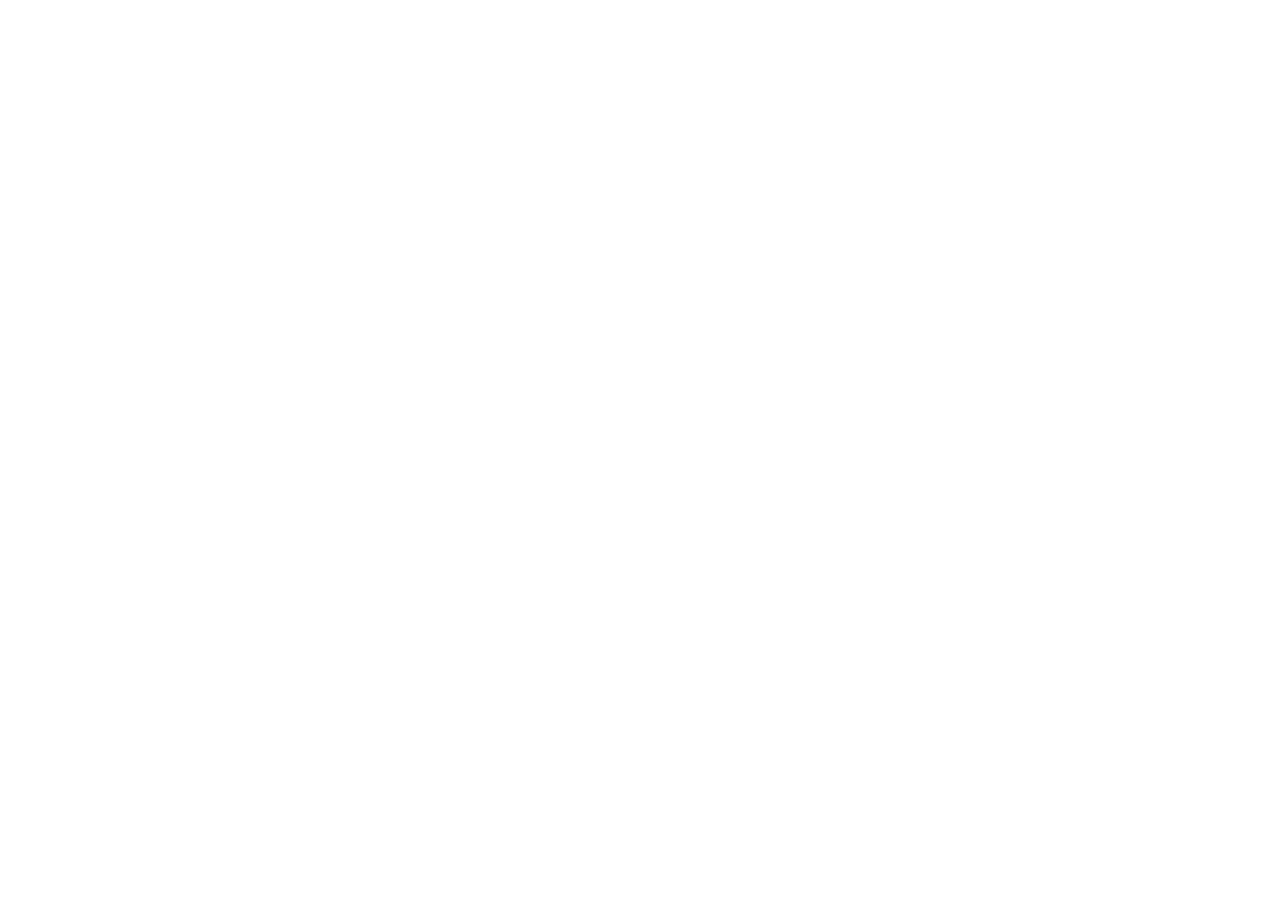
==== index.html @ dff653d9 "initial commit" ====
<!DOCTYPE html>
<html lang="en">
  <head>
    <meta charset="UTF-8" />
    <meta http-equiv="X-UA-Compatible" content="IE=edge" />
    <meta name="viewport" content="width=device-width, initial-scale=1.0" />
    <title>Superfan Trivia</title>
  </head>
  <body></body>
</html>
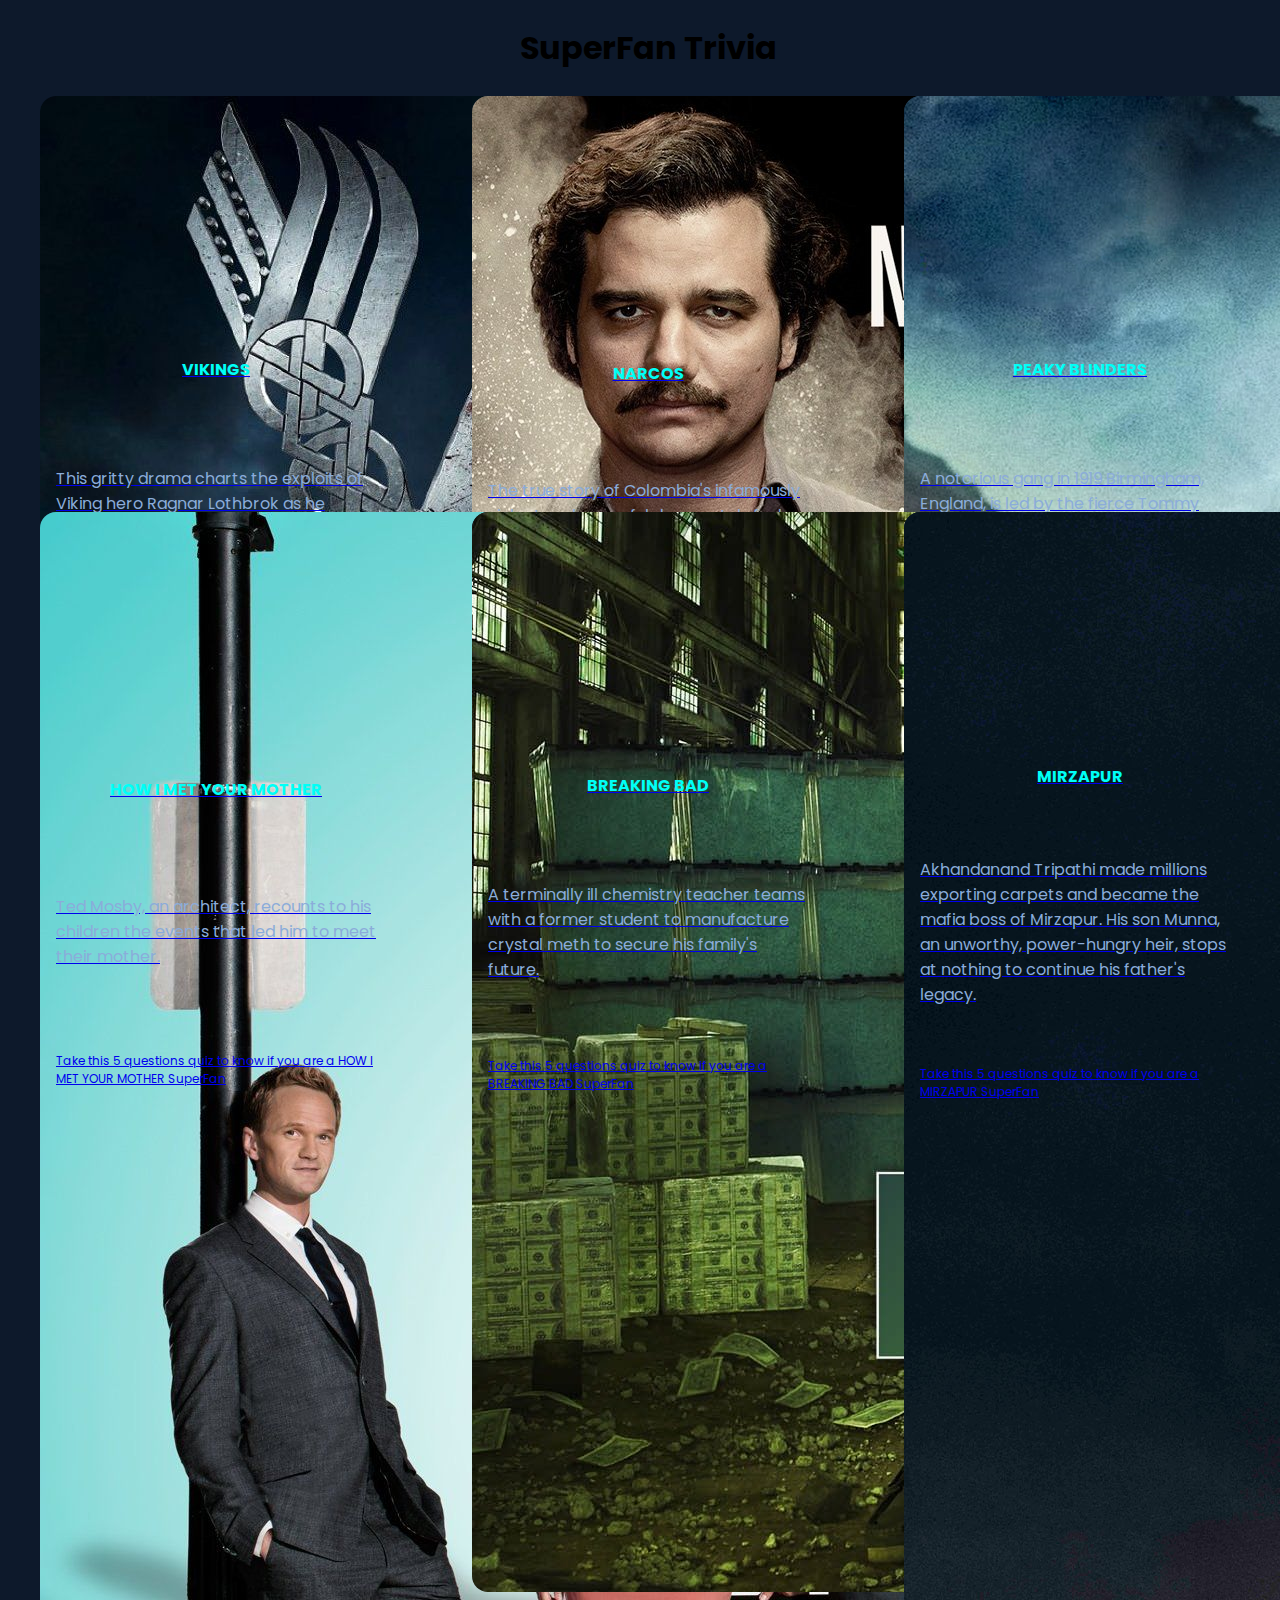
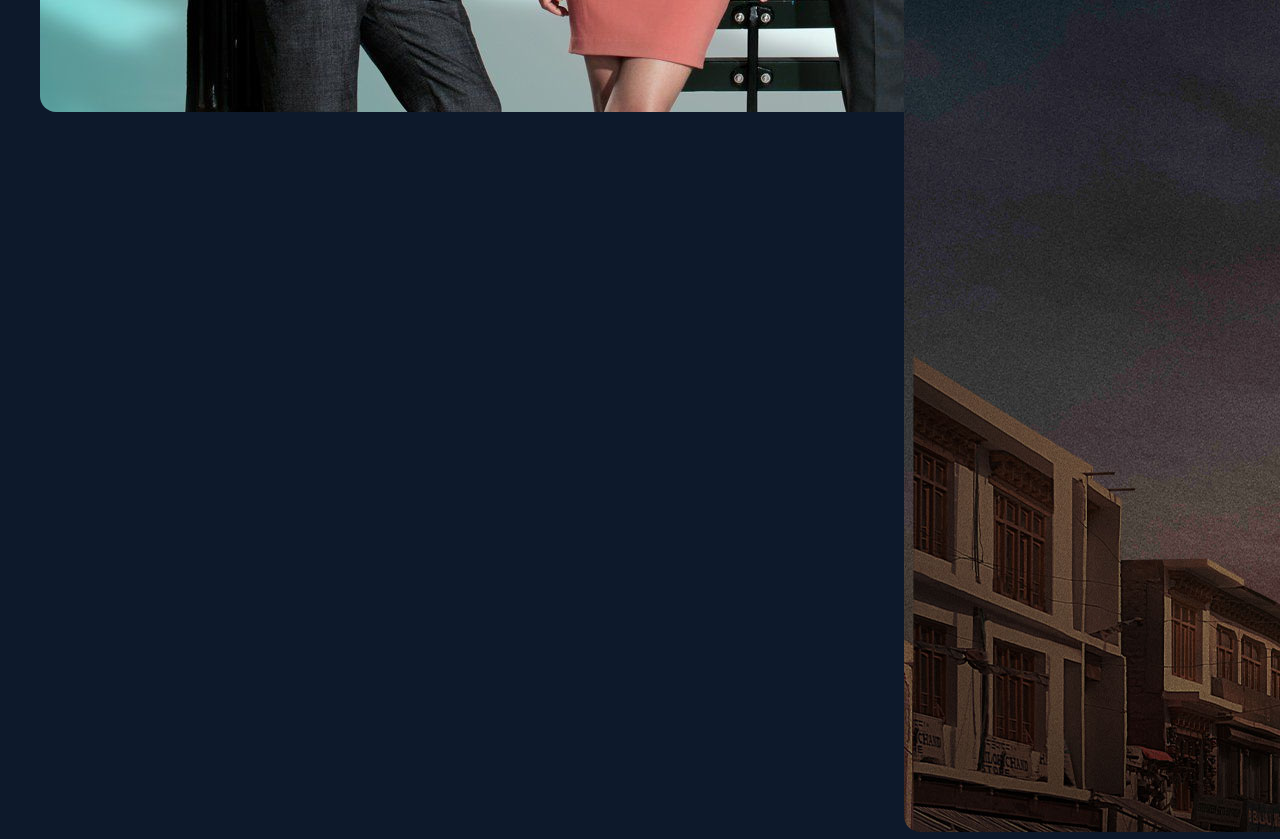
==== commit a8ca1876: "feature: added landing page" ====
--- a/index.html
+++ b/index.html
@@ -4,7 +4,167 @@
     <meta charset="UTF-8" />
     <meta http-equiv="X-UA-Compatible" content="IE=edge" />
     <meta name="viewport" content="width=device-width, initial-scale=1.0" />
-    <title>Superfan Trivia</title>
+    <link
+      rel="stylesheet"
+      href="https://crimsonui-beta.netlify.app/css/components.css"
+    />
+    <link rel="preconnect" href="https://fonts.googleapis.com" />
+    <link rel="preconnect" href="https://fonts.gstatic.com" crossorigin />
+    <link
+      href="https://fonts.googleapis.com/css2?family=Poppins:wght@300;400;500;600;700;800&display=swap"
+      rel="stylesheet"
+    />
+    <link rel="stylesheet" href="./css/main.css" />
+    <title>SuperFan Trivia</title>
   </head>
-  <body></body>
+  <body>
+    <main class="main-body">
+      <header>
+        <h1 class="main-heading">SuperFan Trivia</h1>
+      </header>
+
+      <div class="trivia-cards-container">
+        <!-- Trivia Card -->
+        <a class="card-vertical" id="trivia-card" href="#">
+          <div class="card-img">
+            <img src="./assets/vikings.jpg" alt="vikings-trivia" />
+          </div>
+          <div class="card-content-container">
+            <div class="card-title">
+              <h4>VIKINGS</h4>
+            </div>
+            <div class="card-description">
+              <p>
+                This gritty drama charts the exploits of Viking hero Ragnar
+                Lothbrok as he extends the Norse reach by challenging an unfit
+                leader who lacks vision.
+              </p>
+            </div>
+            <div class="card-footer">
+              <p>
+                Take this 5 questions quiz to know if you are a VIKINGS SuperFan
+              </p>
+            </div>
+          </div>
+        </a>
+        <!-- Trivia Card -->
+        <a class="card-vertical" id="trivia-card" href="#">
+          <div class="card-img">
+            <img src="./assets/narcos.jpg" alt="narcos-trivia" />
+          </div>
+          <div class="card-content-container">
+            <div class="card-title">
+              <h4>NARCOS</h4>
+            </div>
+            <div class="card-description">
+              <p>
+                The true story of Colombia's infamously violent and powerful
+                drug cartels fuels this gritty gangster drama series.
+              </p>
+            </div>
+            <div class="card-footer">
+              <p>
+                Take this 5 questions quiz to know if you are a NARCOS SuperFan
+              </p>
+            </div>
+          </div>
+        </a>
+        <!-- Trivia Card -->
+        <a class="card-vertical" id="trivia-card" href="#">
+          <div class="card-img">
+            <img src="./assets/peaky-blinders.png" alt="narcos-trivia" />
+          </div>
+          <div class="card-content-container">
+            <div class="card-title">
+              <h4>PEAKY BLINDERS</h4>
+            </div>
+            <div class="card-description">
+              <p>
+                A notorious gang in 1919 Birmingham, England, is led by the
+                fierce Tommy Shelby, a crime boss set on moving up in the world
+                no matter the cost.
+              </p>
+            </div>
+            <div class="card-footer">
+              <p>
+                Take this 5 questions quiz to know if you are a PEAKY BLINDERS
+                SuperFan
+              </p>
+            </div>
+          </div>
+        </a>
+        <!-- Trivia Card -->
+        <a class="card-vertical" id="trivia-card" href="#">
+          <div class="card-img">
+            <img src="./assets/how-i-met-your-mother.jpg" alt="narcos-trivia" />
+          </div>
+          <div class="card-content-container">
+            <div class="card-title">
+              <h4>HOW I MET YOUR MOTHER</h4>
+            </div>
+            <div class="card-description">
+              <p>
+                Ted Mosby, an architect, recounts to his children the events
+                that led him to meet their mother.
+              </p>
+            </div>
+            <div class="card-footer">
+              <p>
+                Take this 5 questions quiz to know if you are a HOW I MET YOUR
+                MOTHER SuperFan
+              </p>
+            </div>
+          </div>
+        </a>
+        <!-- Trivia Card -->
+        <a class="card-vertical" id="trivia-card" href="#">
+          <div class="card-img">
+            <img src="./assets/breaking-bad.jpg" alt="narcos-trivia" />
+          </div>
+          <div class="card-content-container">
+            <div class="card-title">
+              <h4>BREAKING BAD</h4>
+            </div>
+            <div class="card-description">
+              <p>
+                A terminally ill chemistry teacher teams with a former student
+                to manufacture crystal meth to secure his family's future.
+              </p>
+            </div>
+            <div class="card-footer">
+              <p>
+                Take this 5 questions quiz to know if you are a BREAKING BAD
+                SuperFan
+              </p>
+            </div>
+          </div>
+        </a>
+        <!-- Trivia Card -->
+        <a class="card-vertical" id="trivia-card" href="#">
+          <div class="card-img">
+            <img src="./assets/mirzapur.jpg" alt="mirzapur-trivia" />
+          </div>
+          <div class="card-content-container">
+            <div class="card-title">
+              <h4>MIRZAPUR</h4>
+            </div>
+            <div class="card-description">
+              <p>
+                Akhandanand Tripathi made millions exporting carpets and became
+                the mafia boss of Mirzapur. His son Munna, an unworthy,
+                power-hungry heir, stops at nothing to continue his father's
+                legacy.
+              </p>
+            </div>
+            <div class="card-footer">
+              <p>
+                Take this 5 questions quiz to know if you are a MIRZAPUR
+                SuperFan
+              </p>
+            </div>
+          </div>
+        </a>
+      </div>
+    </main>
+  </body>
 </html>
--- a/css/main.css
+++ b/css/main.css
@@ -0,0 +1,73 @@
+:root {
+  --soft-blue: hsl(215, 51%, 70%);
+  --cyan: hsl(178, 100%, 50%);
+  background-color: hsl(217, 54%, 11%);
+
+  --card-bg-color: hsl(216, 50%, 16%);
+  --dark-blue-line-color: hsl(215, 32%, 27%);
+}
+
+* {
+  font-family: "Poppins", sans-serif;
+}
+body {
+  width: 100%;
+}
+.main-body {
+  width: 100%;
+}
+.trivia-cards-container {
+  display: flex;
+  flex-direction: row;
+  flex-wrap: wrap;
+  justify-content: space-around;
+  align-items: center;
+  width: 100%;
+  gap: 1rem;
+}
+.main-heading {
+  margin: 1rem;
+  color: var(--white);
+}
+.main-body {
+  display: flex;
+  flex-direction: column;
+  align-items: center;
+  gap: 8px;
+}
+#trivia-card {
+  background-color: var(--card-bg-color);
+  height: 25rem;
+  width: 22rem;
+  border-radius: 1rem;
+  cursor: pointer;
+}
+.card-content-container {
+  display: flex;
+  flex-direction: column;
+  justify-content: space-around;
+  align-items: center;
+  height: 100%;
+  padding: 1rem 1rem 1rem 1rem;
+}
+.card-img {
+  height: 50%;
+}
+.card-img img {
+  border-radius: 1rem;
+}
+.card-title {
+  margin: 0;
+  color: var(--cyan);
+}
+.card-description {
+  color: var(--soft-blue);
+  margin: 0;
+}
+.card-footer {
+  margin: 0;
+}
+.card-footer p {
+  font-size: 12px;
+  color: var(--white);
+}
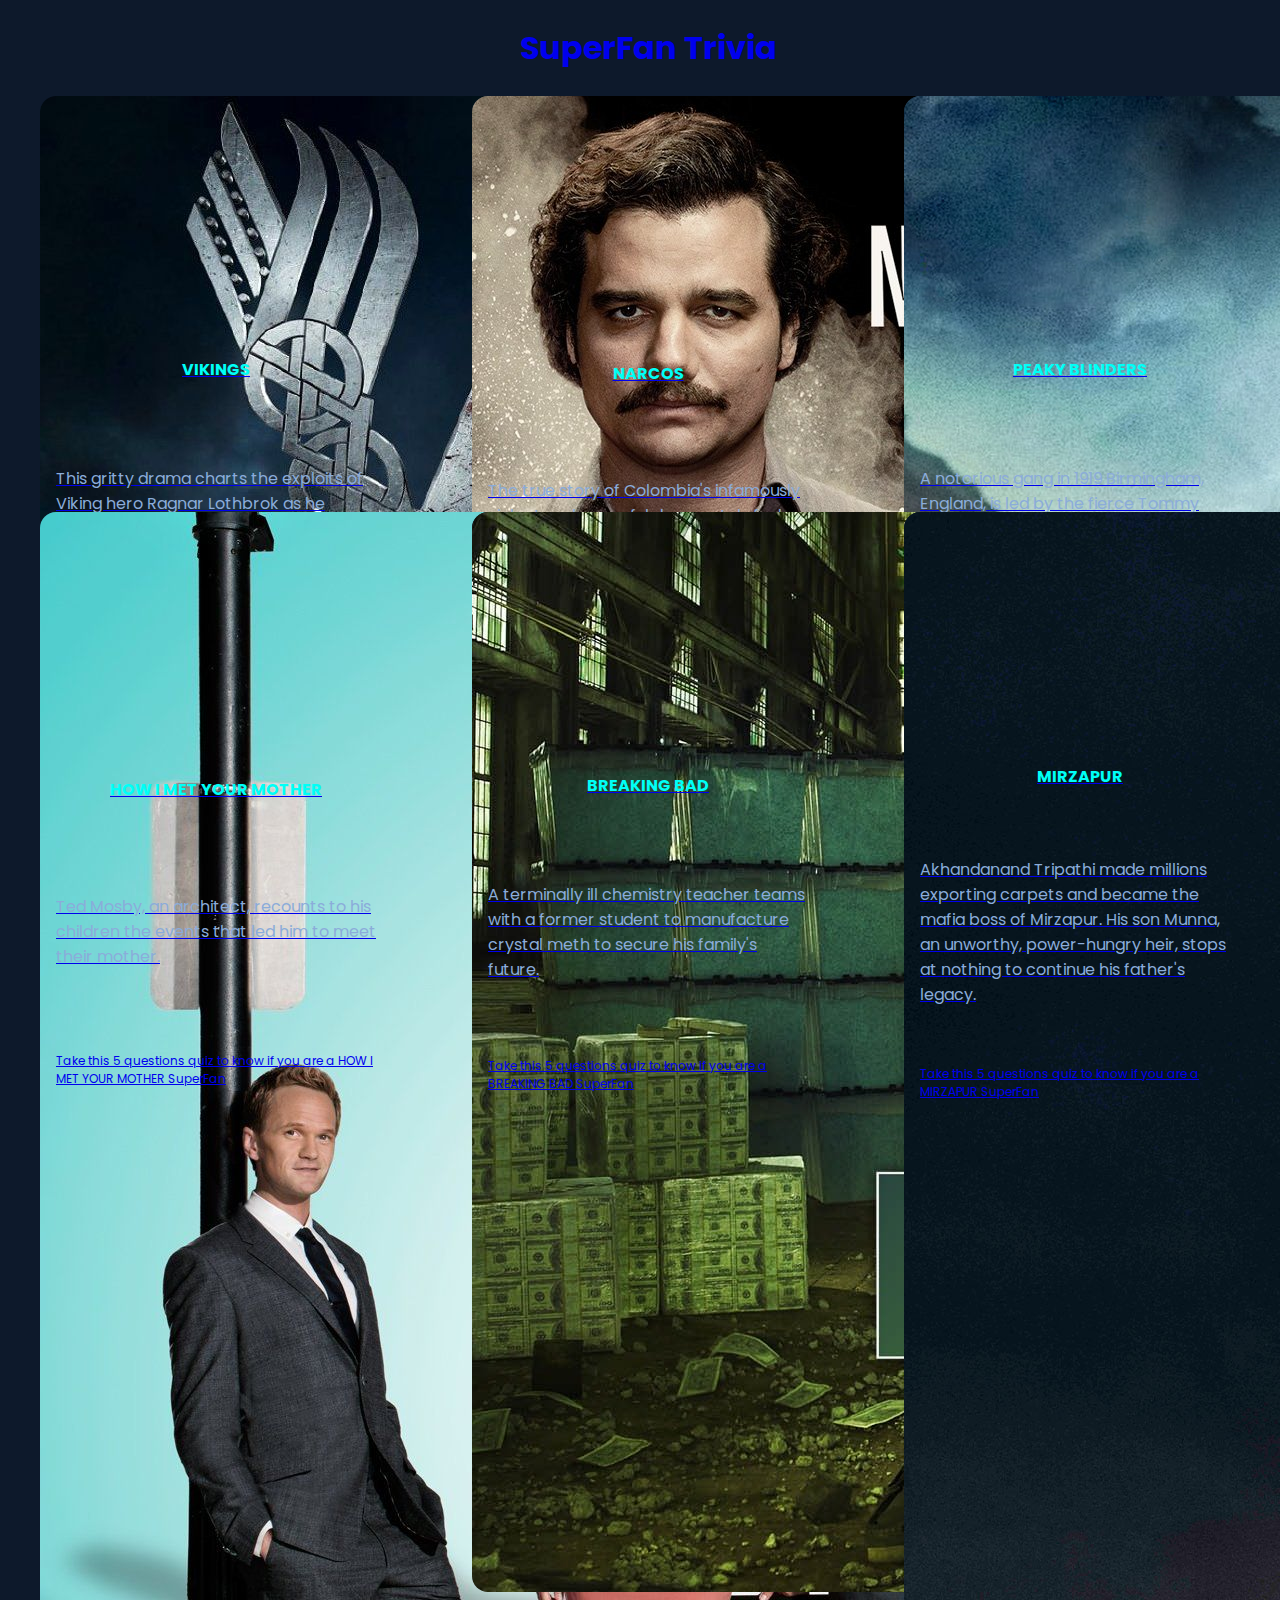
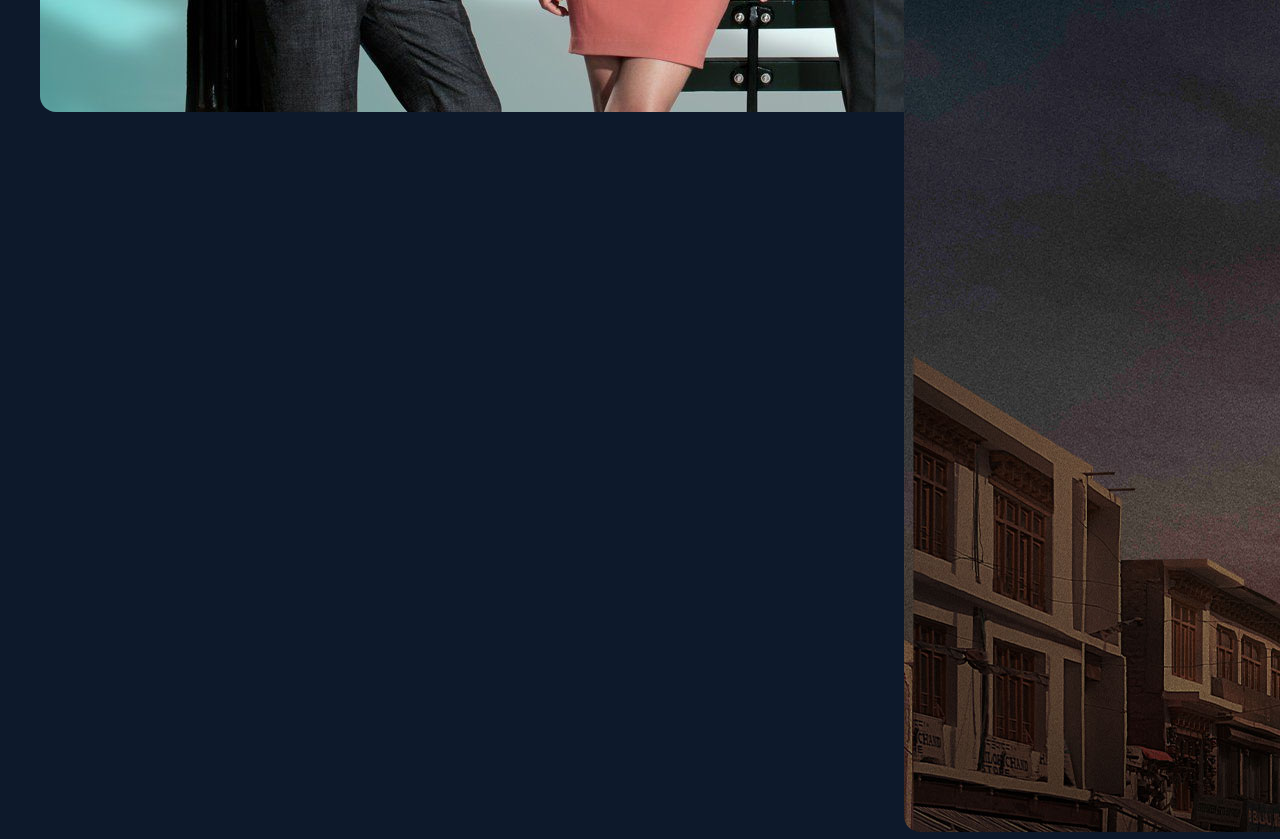
==== commit bcb69860: "feature: added rules page" ====
--- a/index.html
+++ b/index.html
@@ -20,12 +20,18 @@
   <body>
     <main class="main-body">
       <header>
-        <h1 class="main-heading">SuperFan Trivia</h1>
+        <a href="./index.html" id="main-title-link">
+          <h1 class="main-heading">SuperFan Trivia</h1></a
+        >
       </header>
 
       <div class="trivia-cards-container">
         <!-- Trivia Card -->
-        <a class="card-vertical" id="trivia-card" href="#">
+        <a
+          class="card-vertical"
+          id="trivia-card"
+          href="./pages/question/question.html"
+        >
           <div class="card-img">
             <img src="./assets/vikings.jpg" alt="vikings-trivia" />
           </div>
--- a/css/main.css
+++ b/css/main.css
@@ -13,12 +13,14 @@
 body {
   width: 100%;
 }
+#main-title-link {
+  text-decoration: none;
+}
 .main-body {
   width: 100%;
 }
 .trivia-cards-container {
   display: flex;
-  flex-direction: row;
   flex-wrap: wrap;
   justify-content: space-around;
   align-items: center;
@@ -48,7 +50,7 @@
   justify-content: space-around;
   align-items: center;
   height: 100%;
-  padding: 1rem 1rem 1rem 1rem;
+  padding: 1rem;
 }
 .card-img {
   height: 50%;
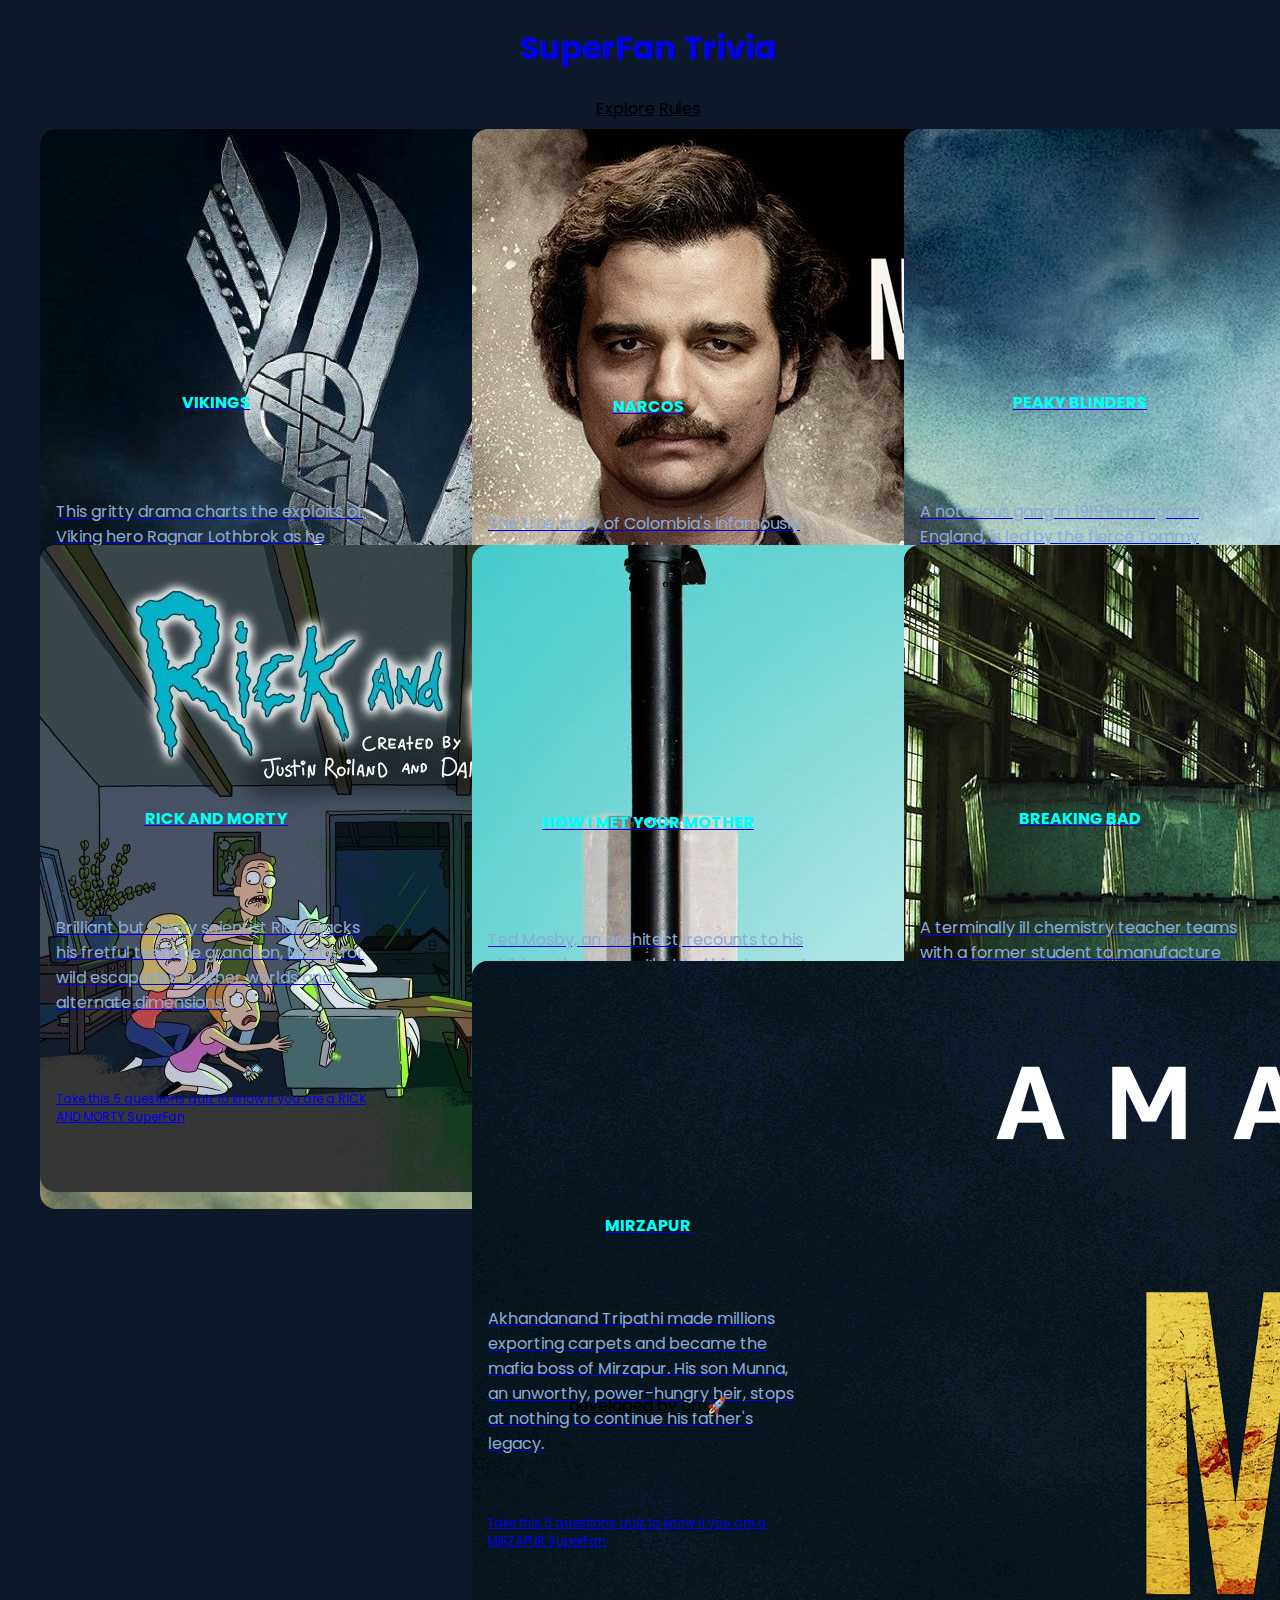
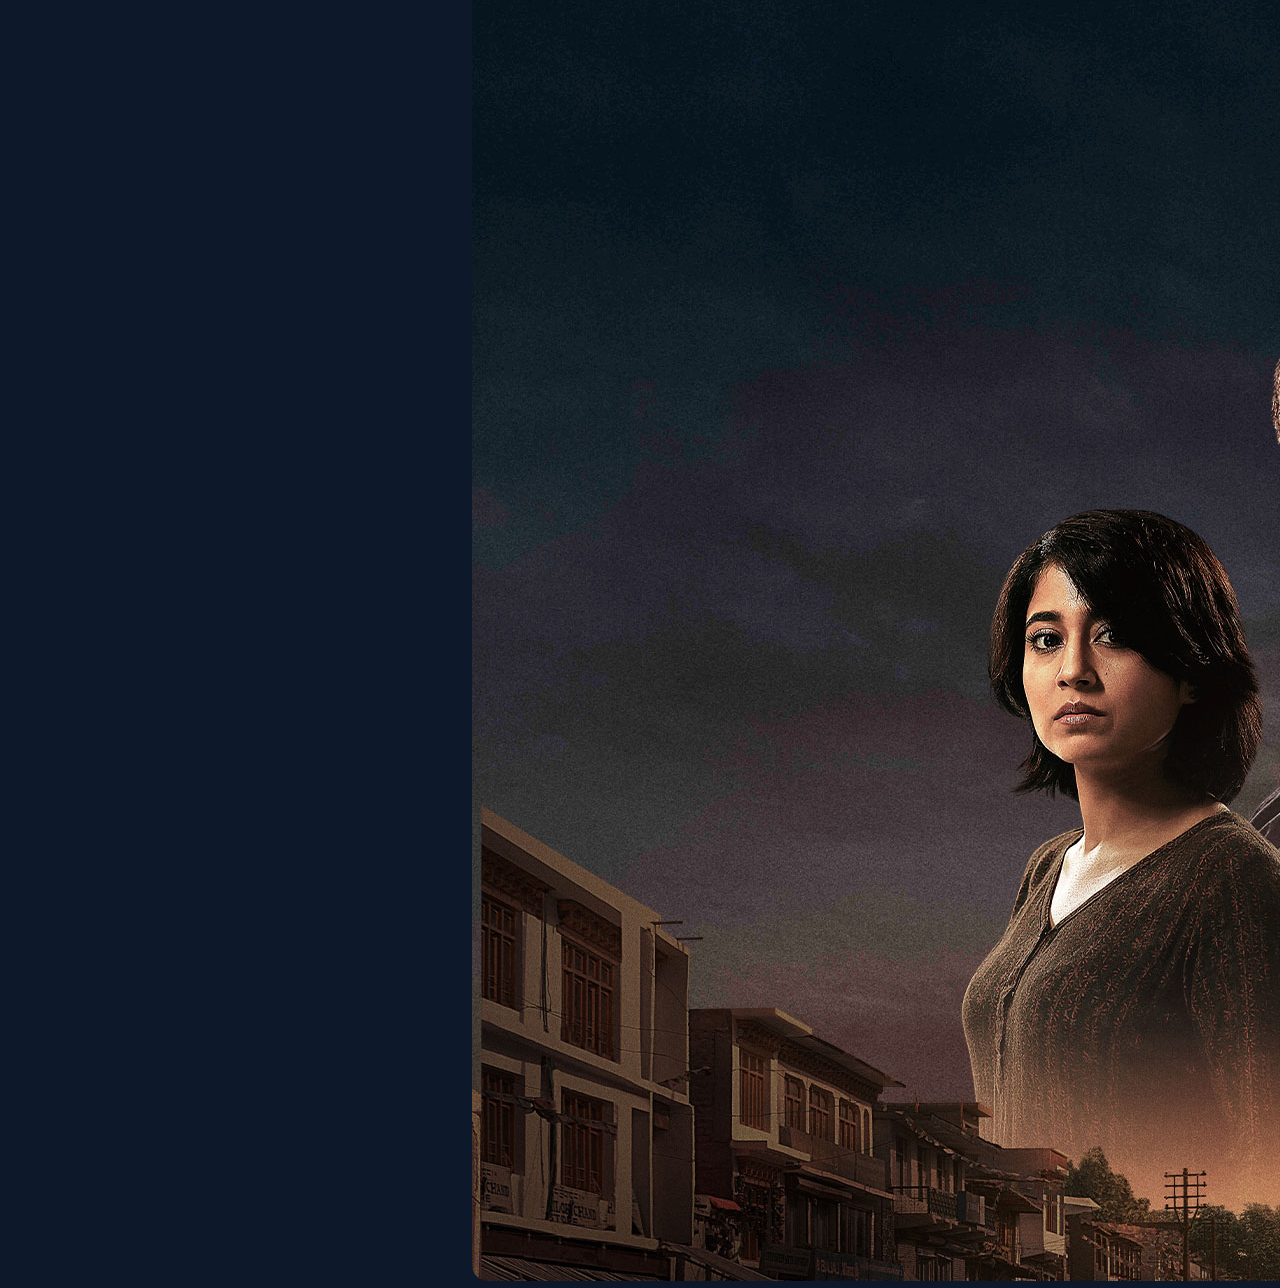
==== commit 325ad4ca: "update: changes requested during PR review" ====
--- a/index.html
+++ b/index.html
@@ -14,6 +14,7 @@
       href="https://fonts.googleapis.com/css2?family=Poppins:wght@300;400;500;600;700;800&display=swap"
       rel="stylesheet"
     />
+    <link rel="stylesheet" href="./pages/question/question.css" />
     <link rel="stylesheet" href="./css/main.css" />
     <title>SuperFan Trivia</title>
   </head>
@@ -24,12 +25,14 @@
           <h1 class="main-heading">SuperFan Trivia</h1></a
         >
       </header>
-
+      <div class="navigation-container">
+        <a class="btn btn-link" href="./pages/explore/explore.html">Explore</a>
+        <a class="btn btn-link" href="./pages/rules/rules.html">Rules</a>
+      </div>
       <div class="trivia-cards-container">
         <!-- Trivia Card -->
         <a
-          class="card-vertical"
-          id="trivia-card"
+          class="card-vertical trivia-card"
           href="./pages/question/question.html"
         >
           <div class="card-img">
@@ -54,7 +57,10 @@
           </div>
         </a>
         <!-- Trivia Card -->
-        <a class="card-vertical" id="trivia-card" href="#">
+        <a
+          class="card-vertical trivia-card"
+          href="./pages/question/question.html"
+        >
           <div class="card-img">
             <img src="./assets/narcos.jpg" alt="narcos-trivia" />
           </div>
@@ -76,7 +82,10 @@
           </div>
         </a>
         <!-- Trivia Card -->
-        <a class="card-vertical" id="trivia-card" href="#">
+        <a
+          class="card-vertical trivia-card"
+          href="./pages/question/question.html"
+        >
           <div class="card-img">
             <img src="./assets/peaky-blinders.png" alt="narcos-trivia" />
           </div>
@@ -100,7 +109,37 @@
           </div>
         </a>
         <!-- Trivia Card -->
-        <a class="card-vertical" id="trivia-card" href="#">
+        <a
+          class="card-vertical trivia-card"
+          href="./pages/question/question.html"
+        >
+          <div class="card-img">
+            <img src="./assets/rick-and-morty.jpg" alt="rickandmorty-trivia" />
+          </div>
+          <div class="card-content-container">
+            <div class="card-title">
+              <h4>RICK AND MORTY</h4>
+            </div>
+            <div class="card-description">
+              <p>
+                Brilliant but boozy scientist Rick hijacks his fretful teenage
+                grandson, Morty, for wild escapades in other worlds and
+                alternate dimensions.
+              </p>
+            </div>
+            <div class="card-footer">
+              <p>
+                Take this 5 questions quiz to know if you are a RICK AND MORTY
+                SuperFan
+              </p>
+            </div>
+          </div>
+        </a>
+        <!-- Trivia Card -->
+        <a
+          class="card-vertical trivia-card"
+          href="./pages/question/question.html"
+        >
           <div class="card-img">
             <img src="./assets/how-i-met-your-mother.jpg" alt="narcos-trivia" />
           </div>
@@ -123,7 +162,10 @@
           </div>
         </a>
         <!-- Trivia Card -->
-        <a class="card-vertical" id="trivia-card" href="#">
+        <a
+          class="card-vertical trivia-card"
+          href="./pages/question/question.html"
+        >
           <div class="card-img">
             <img src="./assets/breaking-bad.jpg" alt="narcos-trivia" />
           </div>
@@ -146,7 +188,10 @@
           </div>
         </a>
         <!-- Trivia Card -->
-        <a class="card-vertical" id="trivia-card" href="#">
+        <a
+          class="card-vertical trivia-card"
+          href="./pages/question/question.html"
+        >
           <div class="card-img">
             <img src="./assets/mirzapur.jpg" alt="mirzapur-trivia" />
           </div>
@@ -172,5 +217,13 @@
         </a>
       </div>
     </main>
+    <footer class="main-footer">
+      <a
+        href="https://github.com/omgaikwad"
+        class="btn btn-link footer-credit"
+        target="_blank"
+        >developed by om🚀</a
+      >
+    </footer>
   </body>
 </html>
--- a/pages/question/question.css
+++ b/pages/question/question.css
@@ -0,0 +1,48 @@
+.question-container {
+  margin-top: 2rem;
+  width: 50%;
+  color: var(--white);
+}
+.question-score {
+  display: flex;
+  justify-content: space-between;
+}
+.question-score p {
+  color: var(--soft-blue);
+}
+.question-score p span {
+  color: var(--white);
+  font-weight: 600;
+}
+.question {
+  margin-top: 3rem;
+}
+.option-container {
+  display: flex;
+  flex-direction: column;
+  align-items: center;
+  justify-content: space-around;
+  gap: 2rem;
+  margin: 4rem 0;
+}
+.option {
+  background-color: var(--card-bg-color);
+  width: 100%;
+  text-align: center;
+  padding: 1rem 0;
+  border-radius: 16px;
+  cursor: pointer;
+}
+.correct-option {
+  background-color: var(--success-color);
+}
+.wrong-option {
+  background-color: var(--danger-color);
+}
+
+.navigation-container a {
+  color: var(--white);
+}
+.navigation-container a:hover {
+  color: var(--soft-blue);
+}
--- a/css/main.css
+++ b/css/main.css
@@ -15,6 +15,9 @@
 }
 #main-title-link {
   text-decoration: none;
+}
+#main-title-link h1:hover {
+  color: var(--cyan);
 }
 .main-body {
   width: 100%;
@@ -37,7 +40,7 @@
   align-items: center;
   gap: 8px;
 }
-#trivia-card {
+.trivia-card {
   background-color: var(--card-bg-color);
   height: 25rem;
   width: 22rem;
@@ -73,3 +76,15 @@
   font-size: 12px;
   color: var(--white);
 }
+.main-footer {
+  display: flex;
+  justify-content: center;
+  align-items: center;
+  margin: 2rem 0;
+}
+.footer-credit {
+  color: var(--white);
+}
+.footer-credit:hover {
+  color: var(--cyan);
+}
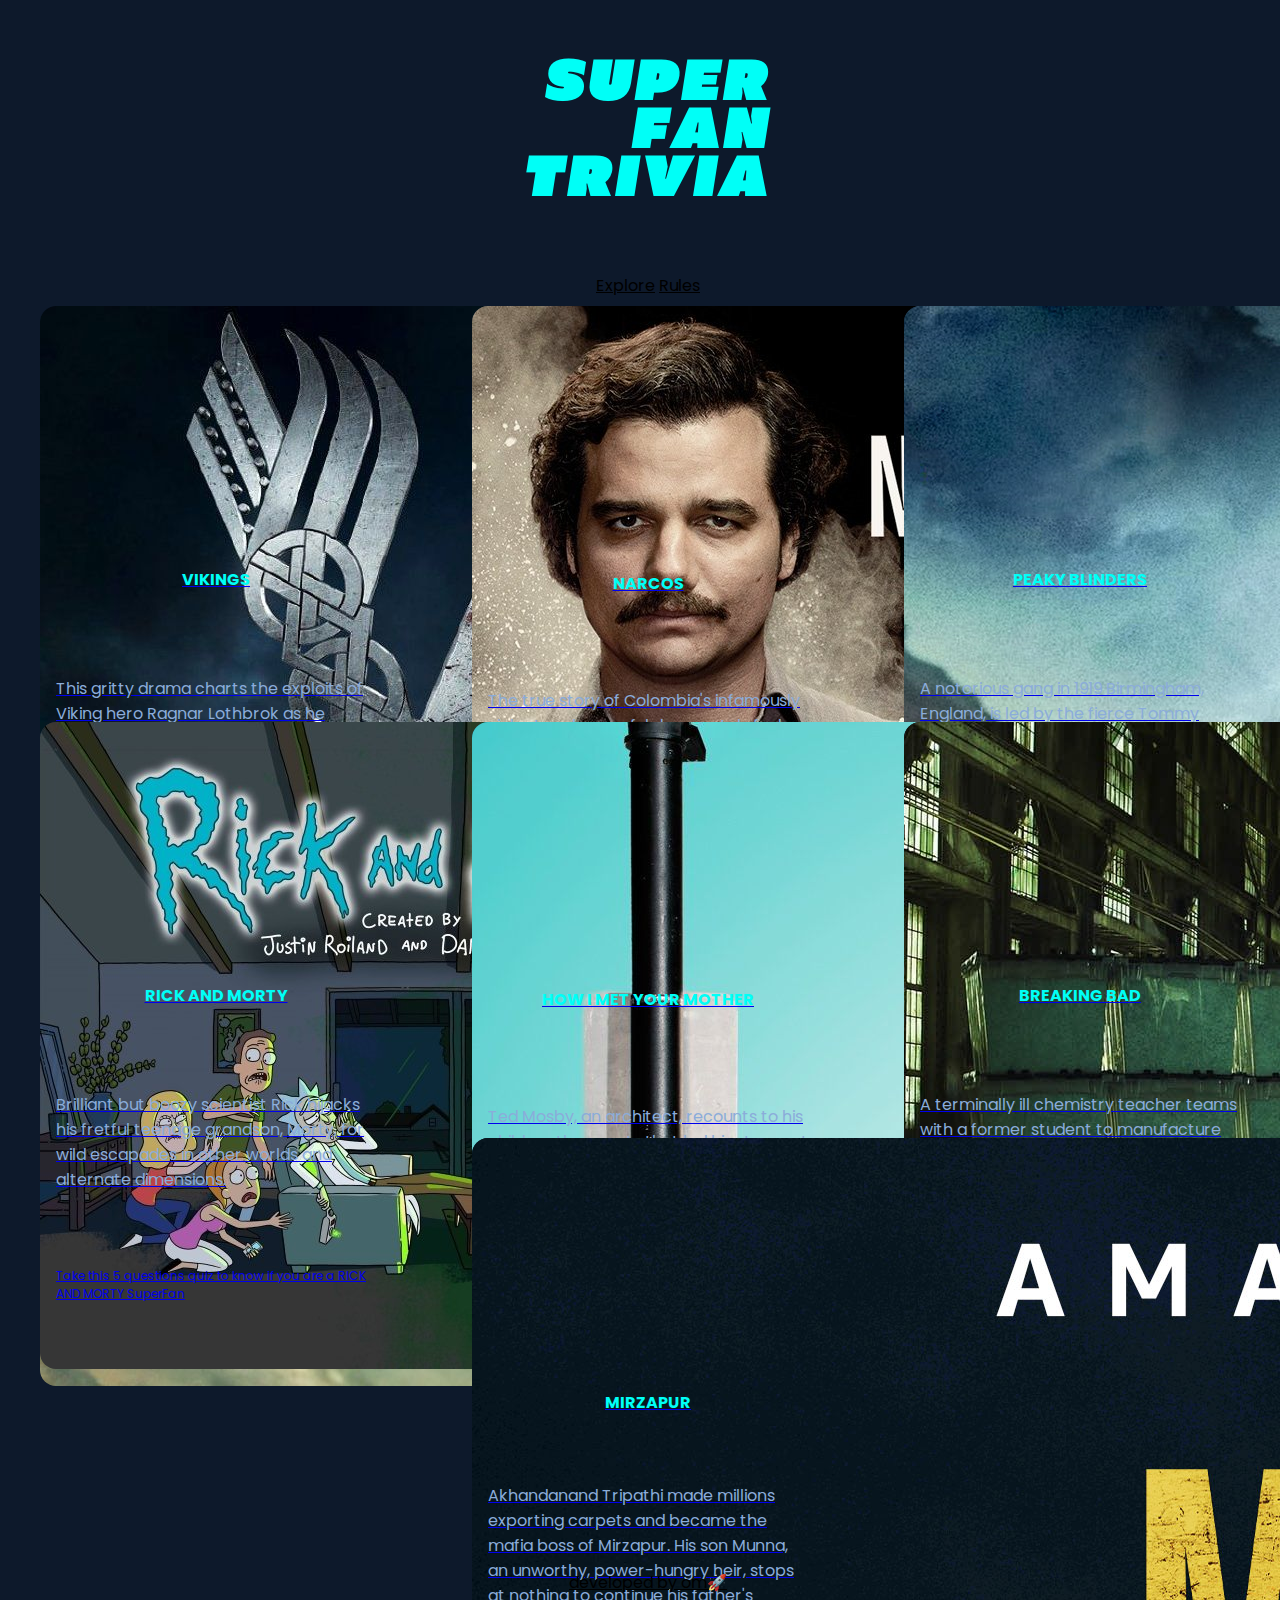
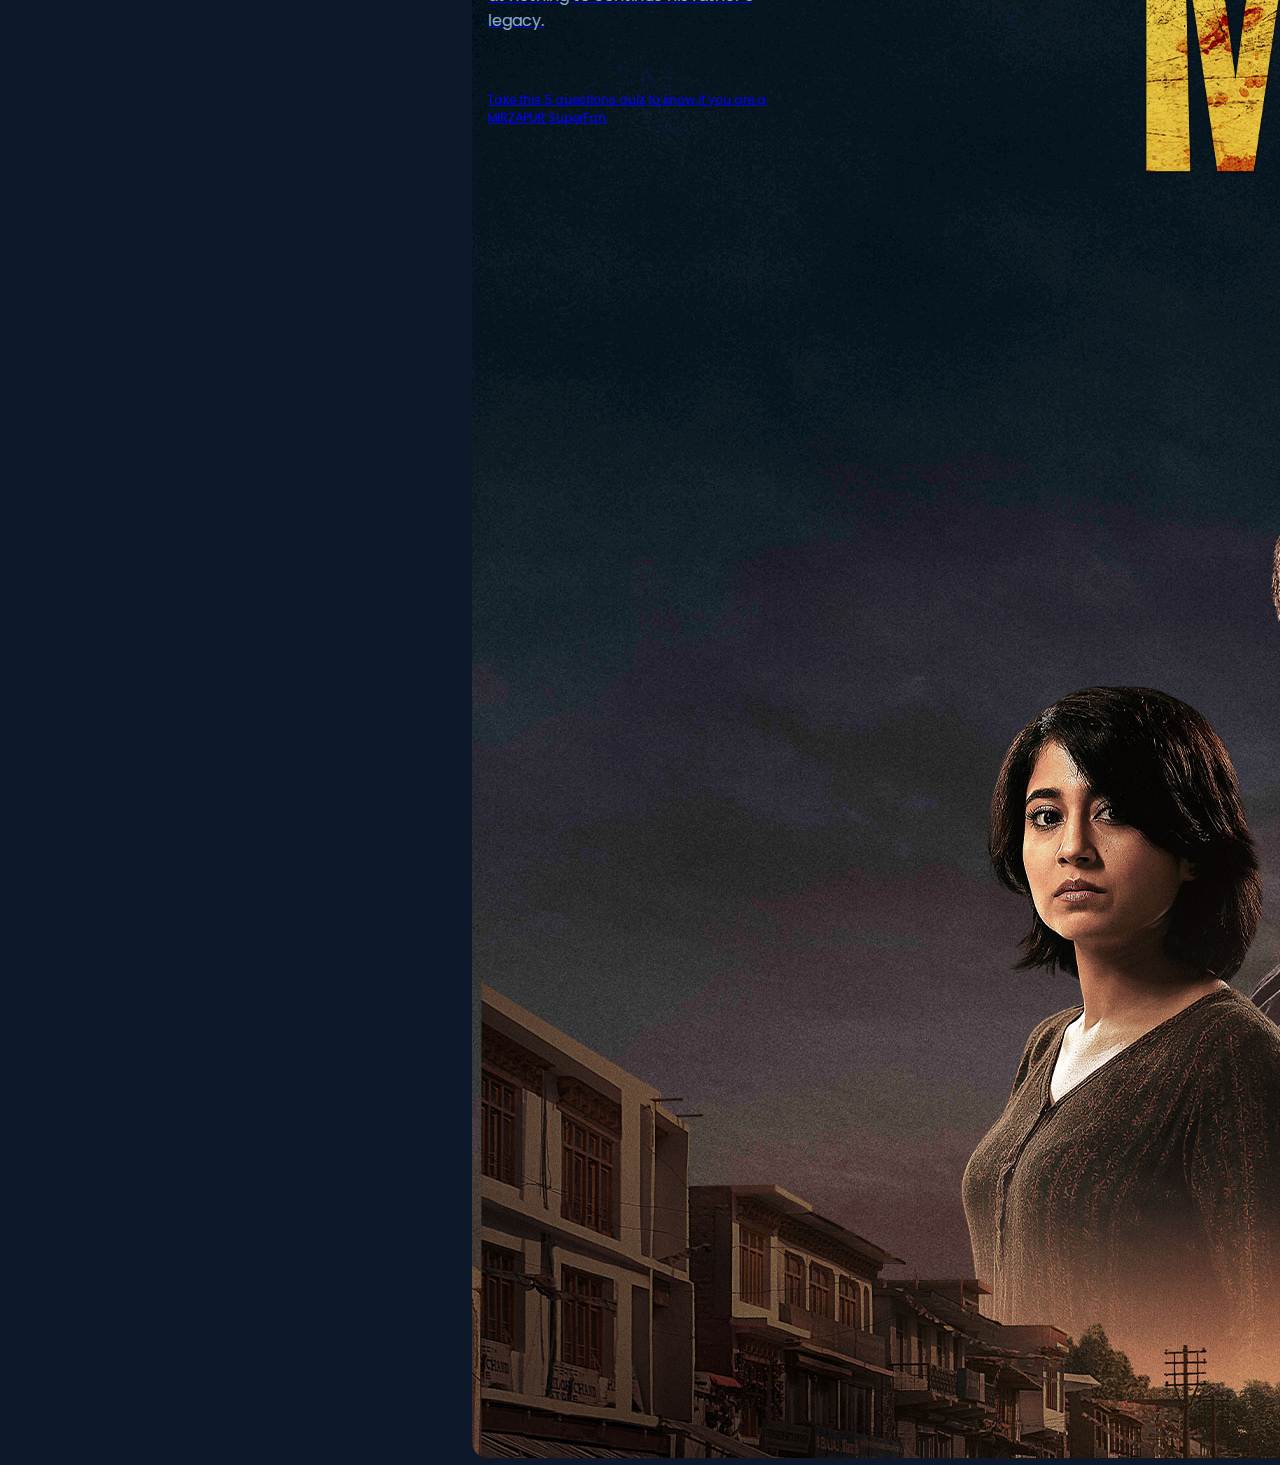
==== commit b2ade1bc: "added: logo and favicons" ====
--- a/index.html
+++ b/index.html
@@ -4,6 +4,11 @@
     <meta charset="UTF-8" />
     <meta http-equiv="X-UA-Compatible" content="IE=edge" />
     <meta name="viewport" content="width=device-width, initial-scale=1.0" />
+    <link
+      rel="shortcut icon"
+      href="./assets/favicon/favicon.ico"
+      type="image/x-icon"
+    />
     <link
       rel="stylesheet"
       href="https://crimsonui-beta.netlify.app/css/components.css"
@@ -22,8 +27,11 @@
     <main class="main-body">
       <header>
         <a href="./index.html" id="main-title-link">
-          <h1 class="main-heading">SuperFan Trivia</h1></a
-        >
+          <img
+            src="./assets/logo/superfan-trivia-logo.png"
+            alt="superfan-trivia-logo"
+          />
+        </a>
       </header>
       <div class="navigation-container">
         <a class="btn btn-link" href="./pages/explore/explore.html">Explore</a>
--- a/pages/question/question.css
+++ b/pages/question/question.css
@@ -46,3 +46,26 @@
 .navigation-container a:hover {
   color: var(--soft-blue);
 }
+
+/* Media Queries */
+
+@media screen and (max-width: 1280px) {
+  .question-container {
+    width: 60%;
+  }
+}
+
+@media screen and (max-width: 1024px) {
+  .question-container {
+    width: 75%;
+  }
+}
+
+@media screen and (max-width: 768px) {
+  .question-container {
+    width: 90%;
+  }
+}
+
+@media screen and (max-width: 480px) {
+}
